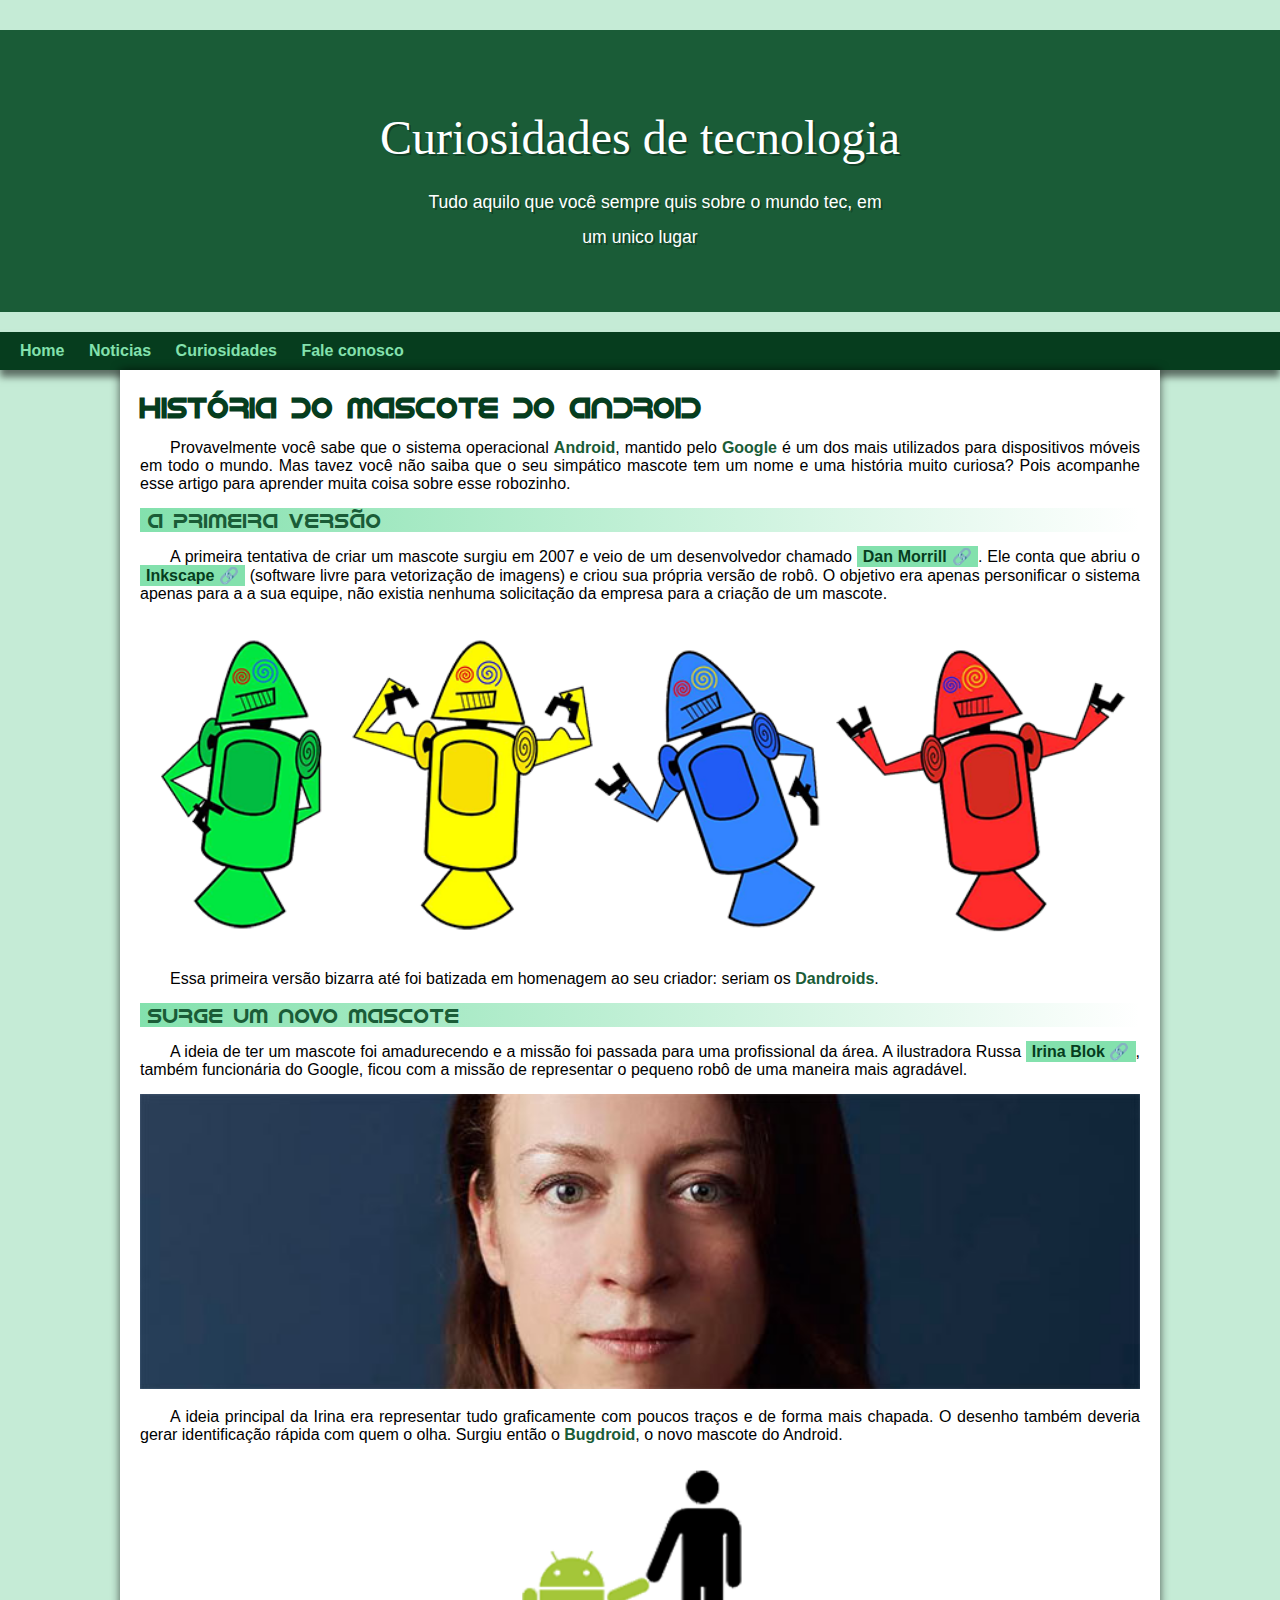
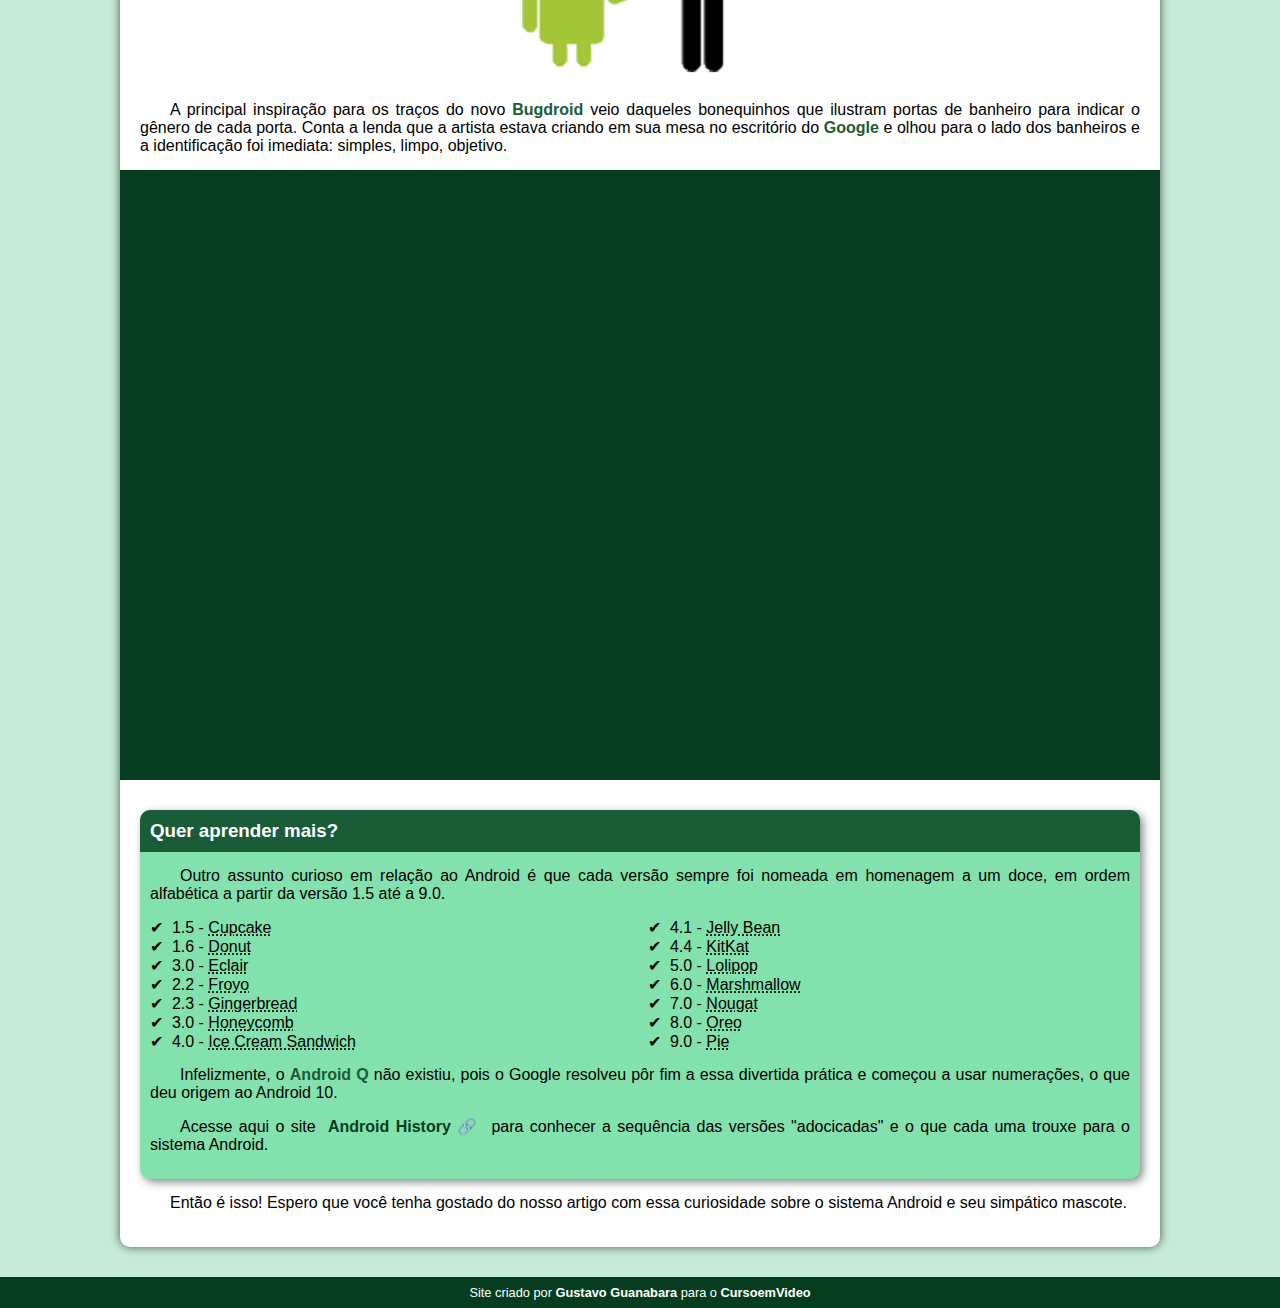
==== index.html @ 05cea0c4 "atualizado" ====
<!DOCTYPE html>
<html lang="pt-br">
<head>
    <meta charset="UTF-8">
    <meta http-equiv="X-UA-Compatible" content="IE=edge">
    <meta name="viewport" content="width=device-width, initial-scale=1.0">
    <title>Como surgiu o mascote do android?</title>
    <link rel="shortcut icon" href="imagens/favicon.ico" type="image/x-icon">
    <link rel="stylesheet" href="estilo/style.css">
</head>
<body>
    <header>
        <h1>Curiosidades de tecnologia</h1>
        <p class="tudo">Tudo aquilo que você sempre quis sobre o mundo tec, em um unico lugar</p>
    </header>
    <nav>
        <a href="#">Home</a>
        <a href="#">Noticias</a>
        <a href="#">Curiosidades</a>
        <a href="#">Fale conosco</a>
    </nav>
    <main>
        <article>
            <h1>História do Mascote do Android</h1>

            <p>Provavelmente você sabe que o sistema operacional <strong>Android</strong>, mantido pelo <strong>Google</strong> é um dos mais utilizados para dispositivos móveis em todo o mundo. Mas tavez você não saiba que o seu simpático mascote tem um nome e uma história muito curiosa? Pois acompanhe esse artigo para aprender muita coisa sobre esse robozinho.</p>

            <h2>A primeira versão</h2>

            <p>A primeira tentativa de criar um mascote surgiu em 2007 e veio de um desenvolvedor chamado <a href="https://androidcommunity.com/dan-morrill-shows-us-the-android-mascot-that-almost-was-20130103/" target="_blank" class="externo">Dan Morrill</a>. Ele conta que abriu o <a href="https://inkscape.org/pt-br/" target="_blank" class="externo">Inkscape</a> (software livre para vetorização de imagens) e criou sua própria versão de robô. O objetivo era apenas personificar o sistema apenas para a a sua equipe, não existia nenhuma solicitação da empresa para a criação de um mascote.</p>

            <picture>
                <source media="(max-width:670px )" srcset="imagens/dan-droids-pq.png">
                <img src="imagens/dan-droids.png" alt="Primeiro mascote do android">
            </picture>

            <p>Essa primeira versão bizarra até foi batizada em homenagem ao seu criador: seriam os <strong>Dandroids</strong>.</p>

            <h2>Surge um novo mascote</h2>

            <p>A ideia de ter um mascote foi amadurecendo e a missão foi passada para uma profissional da área. A ilustradora Russa <a href="https://www.irinablok.com/android" target="_blank" class="externo">Irina Blok</a>, também funcionária do Google, ficou com a missão de representar o pequeno robô de uma maneira mais agradável.</p>

            <picture>
                <source media="(max-width:670px )" srcset="imagens/irina-blok-pq.jpg">
                <img src="imagens/irina-blok.jpg" alt="Irina Blok, criadora do Bugdroid">
            </picture>

            <p>A ideia principal da Irina era representar tudo graficamente com poucos traços e de forma mais chapada. O desenho também deveria gerar identificação rápida com quem o olha. Surgiu então o <strong>Bugdroid</strong>, o novo mascote do Android.</p>

            <img src="imagens/bugdroid.png" class="pequena" alt="Bugdroid">

            <p>A principal inspiração para os traços do novo <strong>Bugdroid</strong> veio daqueles bonequinhos que ilustram portas de banheiro para indicar o gênero de cada porta. Conta a lenda que a artista estava criando em sua mesa no escritório do <strong>Google</strong> e olhou para o lado dos banheiros e a identificação foi imediata: simples, limpo, objetivo.</p>

            <div class="video"><iframe width="560" height="315" src="https://www.youtube.com/embed/l2UDgpLz20M" title="YouTube video player" frameborder="0" allow="accelerometer; autoplay; clipboard-write; encrypted-media; gyroscope; picture-in-picture; web-share" allowfullscreen></iframe></div>
            
             <aside>
                 <h3>Quer aprender mais?</h3> 
                 
                             <p>Outro assunto curioso em relação ao Android é que cada versão sempre foi nomeada em homenagem a um doce, em ordem alfabética a partir da versão 1.5 até a 9.0.</p>

                             <ul>
                                 <li>1.5 - <abbr title="bolo de copo">Cupcake</abbr></li>
                                 <li>1.6 - <abbr title="Rosquinha">Donut</abbr></li>
                                 <li>3.0 - <abbr title="bomba">Eclair</abbr></li>
                                 <li>2.2 - <abbr title="Iogurte congelado">Froyo</abbr></li>
                                 <li>2.3 - <abbr title="biscoito de gengibre">Gingerbread</abbr></li>
                                 <li>3.0 - <abbr title="Favo de mel">Honeycomb</abbr></li>
                                 <li>4.0 - <abbr title="Sanduiche de sorvete">Ice Cream Sandwich</abbr></li>
                                 <li>4.1 - <abbr title="jujuba">Jelly Bean</abbr></li>
                                 <li>4.4 - <abbr title="Kitkat">KitKat</abbr></li>
                                 <li>5.0 - <abbr title="Pirulito">Lolipop</abbr></li>
                                 <li>6.0 - <abbr title="Marshmallow">Marshmallow</abbr></li>
                                 <li>7.0 - <abbr title="Torrone">Nougat</abbr></li>
                                 <li>8.0 - <abbr title="Oreo">Oreo</abbr></li>
                                 <li>9.0 - <abbr title="Torta">Pie</abbr></li>
                             </ul>
                 
                             <p>Infelizmente, o <strong>Android Q</strong> não existiu, pois o Google resolveu pôr fim a essa divertida prática e começou a usar numerações, o que deu origem ao Android 10.</p>
                 
                             <p>Acesse aqui o site <a href="https://www.android.com/fntl/en_uk/history" target="_blank" class="externo">Android History</a> para conhecer a sequência das versões "adocicadas" e o que cada uma trouxe para o sistema Android.</p>
             </aside>
            

            <p>Então é isso! Espero que você tenha gostado do nosso artigo com essa curiosidade sobre o sistema Android e seu simpático mascote.</p>
        </article>
    </main>
    <footer>
        <p>Site criado por <a href="https://github.com/gustavoguanabara" target="_blank">Gustavo Guanabara</a> para o <a href="https://www.youtube.com/cursoemvideo" target="_blank">CursoemVideo</a></p>
    </footer>
    
</body>
</html>
---- estilo/style.css ----
@charset "UTF-8";

@import url('https://fonts.googleapis.com/css2?family=Fredericka+the+Great&display=swap');

@font-face{
    font-family: Android;
    src:url('../fontes/idroid.otf') format('opentype');
    font-weight:normal
}


:root{
    --cor0:#c5ebd6;
    --cor1:#83e1ad;
    --cor2:#3ddc84;
    --cor3:#2fa866;
    --cor4:#1a5c37;
    --cor5:#063d1e;
    --cor6:#FFFFFF;

    --fonte-padrao: Arial, verdana, Helvetica, sans-serif;
    --fonte-destaque: 'Bebas Neue', cursive;
    --fonte-android: 'Android', cursive;
}

*{
    margin: 0px;
    padding: 0px;
}



body{
    background-color:var(--cor0);
    font-family: var(--fonte-padrao);
    
}

a.externo::after{
    content: '\00A0\1F517';
}

main  p{
    margin: 15px 0px;
    text-align: justify;
    text-indent: 30px;
    
    
}

header{
    min-height: 150px;
    text-align: center;
    background-color: var(--cor4);
    
 
   
}

header > h1{
    background-color: var(--cor4);
    color:var(--cor6);
    font-family: var(--fonte-destaque);
    margin-top: 30px;
    padding-top: 80px;
    margin-bottom: 20px;
    font-size: 3em;
    text-shadow: 2px 2px 0px rgba(0, 0, 0, 0.303);
    font-weight: normal;
    
    
}

header > p{
    color: var(--cor6);
    background-color: var(--cor4);
    padding-bottom: 57px;
    font-size: 1.2em;
    font-family: var(--fonte-padrao);
    max-width: 500px;
    margin: auto;
    margin-bottom: 20px;
    padding-right: 10px;
    padding-left: 10px;
    text-shadow: 2px 2px 0px rgba(0, 0, 0, 0.303);
    text-align: justify;
    text-indent: 30px;
    line-height: 2em;
    font-size: 1.1em;
    
}

nav{
    background-color: var(--cor5);
    padding: 10px;
    box-shadow: 0px 7px 7px rgba(0, 0, 0, 0.529);
}

nav > a{
    color: var(--cor1);
    padding: 10px;
    text-decoration: none;
    font-weight: bolder;
    border-radius: 10px;
    transition-duration: 1s;
}

nav > a:hover{
    background-color: var(--cor3);
    color:var(--cor5)
}

main {
    min-width: 300px;
    max-width: 1000px;
    padding: 20px;
    margin: auto;
    margin-bottom: 30px;
    background-color: var(--cor6);
    box-shadow: 0px 0px 10px rgba(0, 0, 0, 0.626);
    border-bottom-left-radius: 10px;
    border-bottom-right-radius: 10px;
}

main h1{
    color:var(--cor5);
    font-family: var(--fonte-android);
    font-size: 1.8em;
}

main h2{
    font-family: var(--fonte-android);
    color: var(--cor4);
    font-size: 1.3em;
    font-weight: normal;
    background-image: linear-gradient(to right,var(--cor1), transparent);
    text-indent: 8px;
    
}

main strong{
    color: var(--cor4);
    font-weight: bold;
    
}

main a{
    text-decoration: none;
    font-weight: bold;
    color: var(--cor5);
    background-color: var(--cor1);
    padding: 2px 6px;
}

main a:hover{
    text-decoration: underline;
    color: var(--cor4);
} 

main img{
    width: 100%;

}

main img.pequena{
    max-width: 350px;
    display: block;
    margin: auto;
}

div.video{
    background-color: var(--cor5);
    
    margin: 0px -20px 30px -20px;
    padding: 20px;
    padding-bottom: 59%;
    position:relative
}

div.video > iframe{
    position: absolute;
    top: 5%;
    left: 5%;
    width: 90%;
    right: 90%;

}

header p.tudo{
    text-align: center;
}

aside{
    background-color: var(--cor1);
    padding: 10px;
    border-radius: 10px;
    box-shadow: 3px 3px 8px rgba(0, 0, 0, 0.471);
}

aside > h3{
    background-color: var(--cor4);
    color: white;
    padding: 10px;
    margin: -10px -10px 0px -10px;
    border-radius: 10px 10px 0px 0px;
    
}

aside > ul{
    list-style-type: "\2714\00A0\00A0";
    list-style-position: inside;
    columns: 2;
}

footer{
    background-color: var(--cor5);
    color: var(--cor6);
    text-align: center;
    font-size: 0.8em;
    padding: 8px;
}

footer a{
    color: white;
    font-weight: bolder;
    text-decoration: none;
}

footer a:hover{
    text-decoration: underline;
    color: var(--cor2);
}
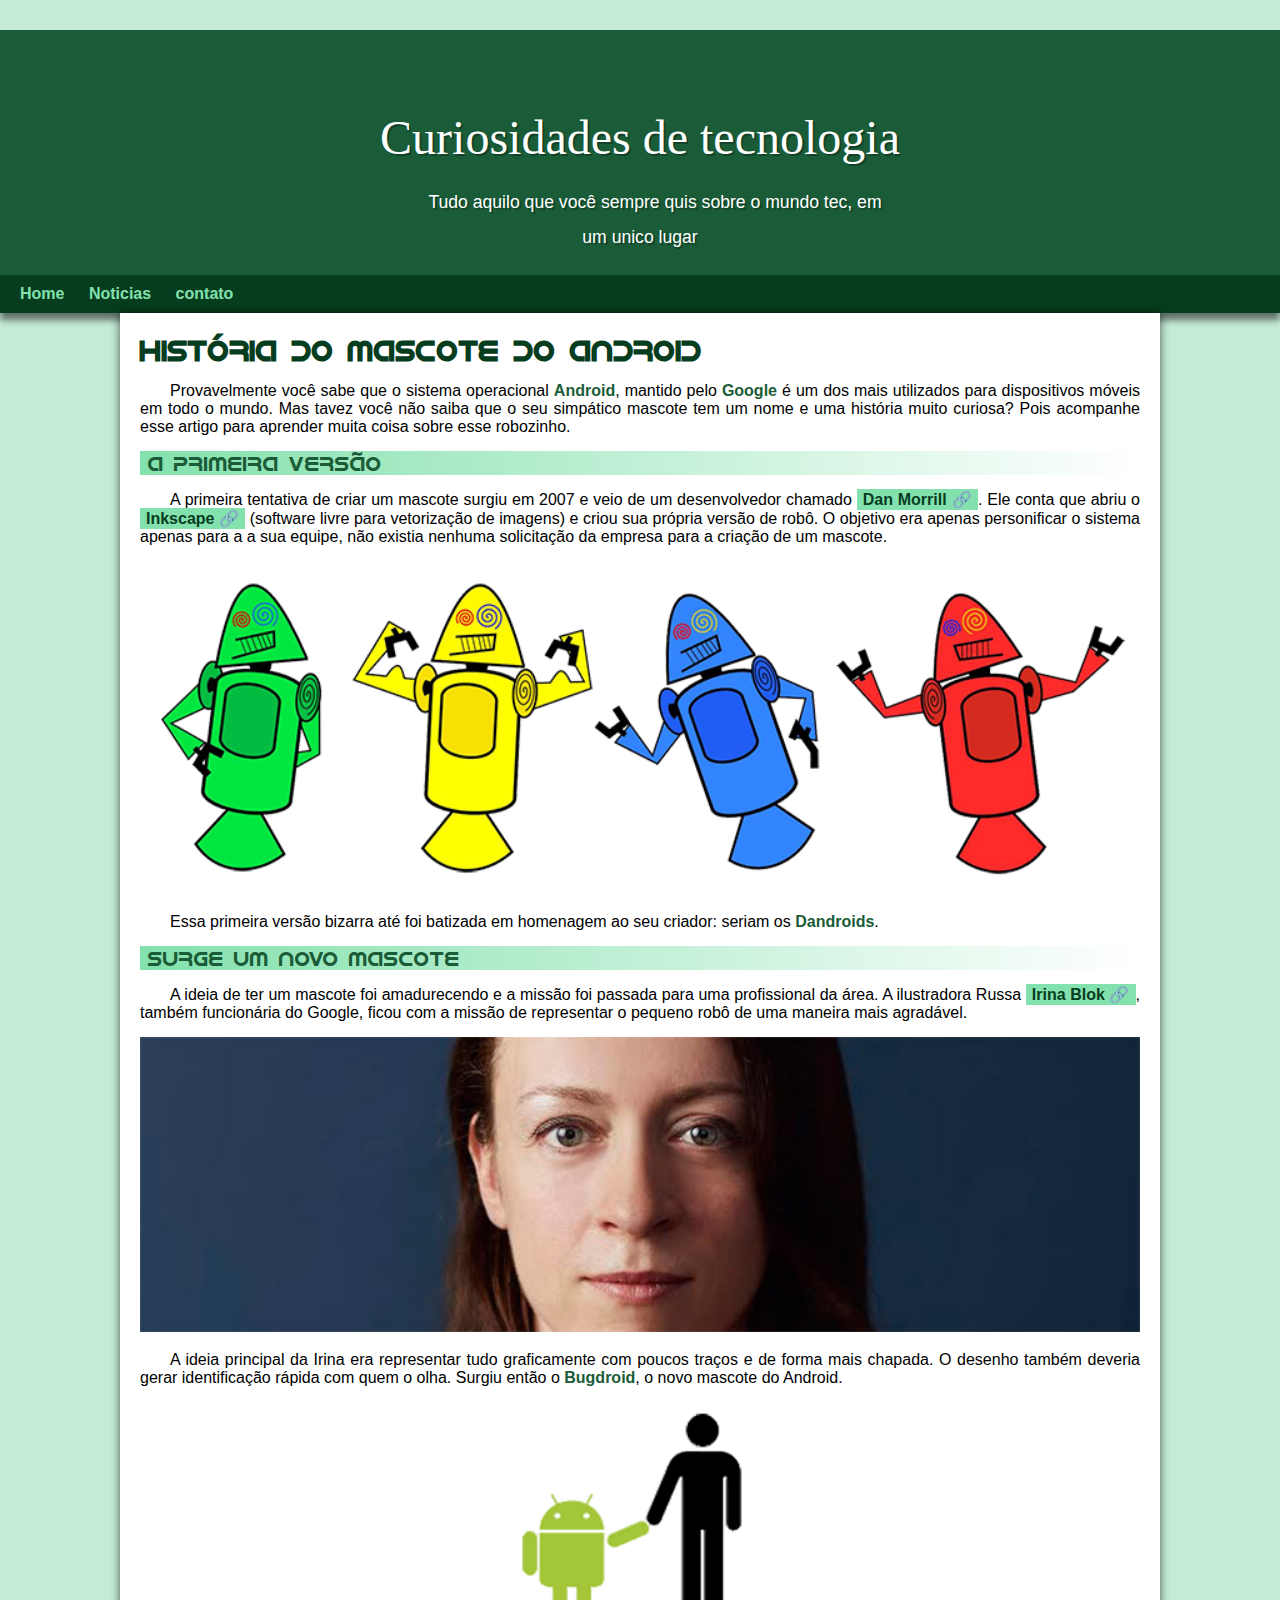
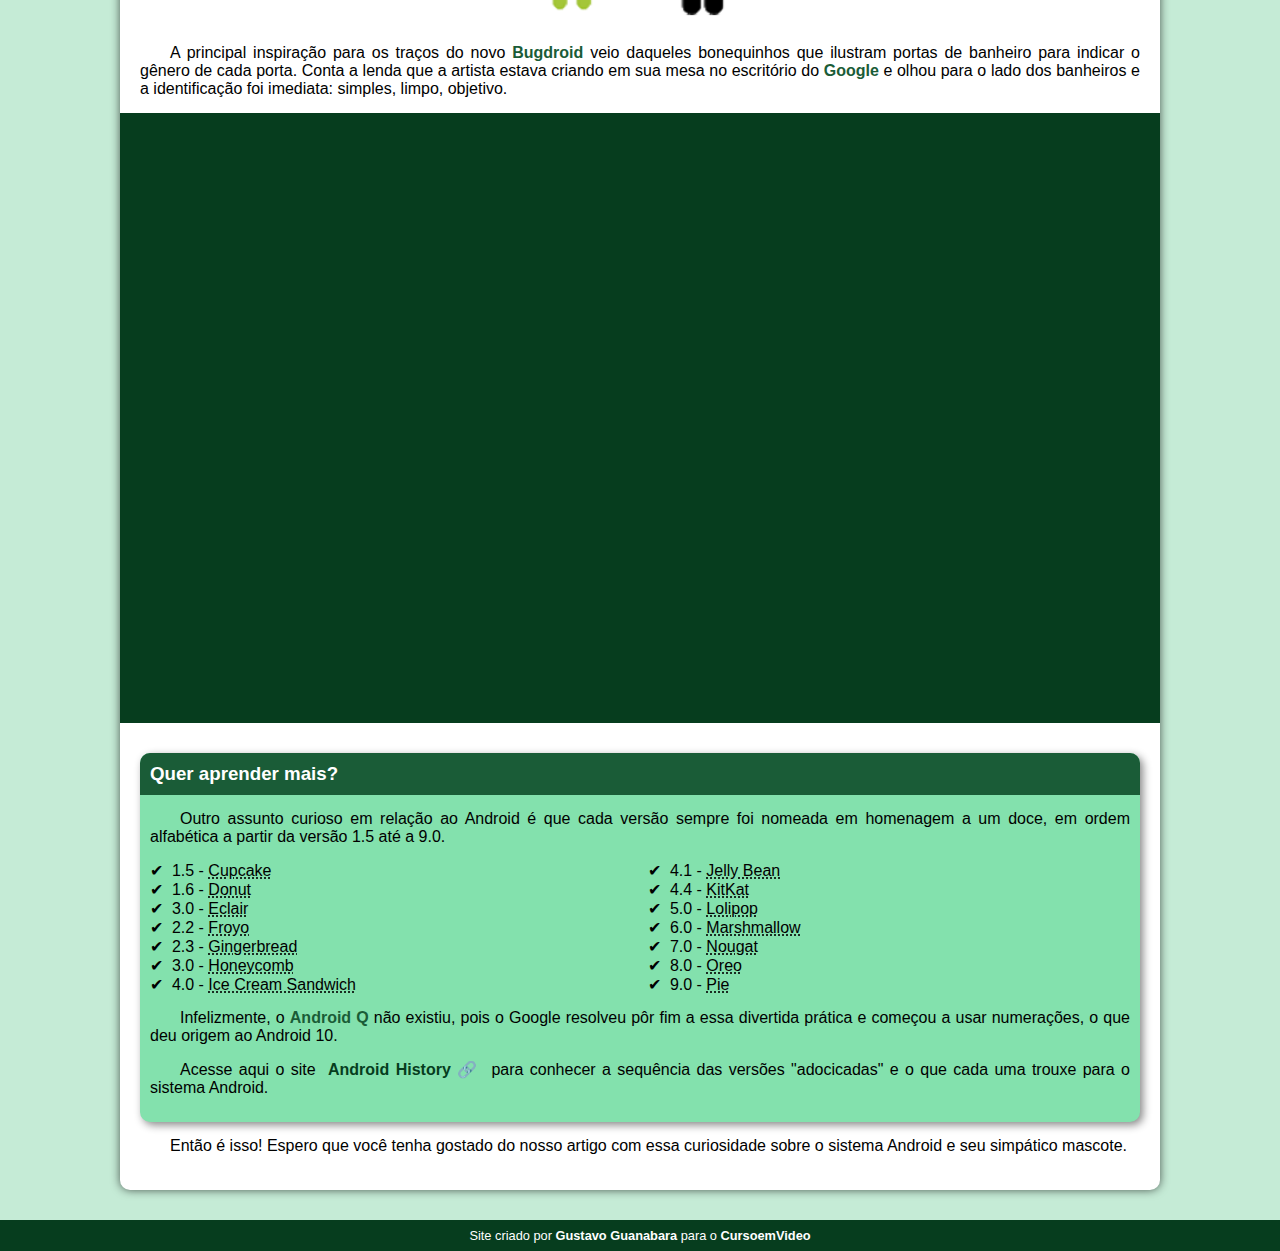
==== commit 4d35405c: "atuzalizado" ====
--- a/index.html
+++ b/index.html
@@ -16,8 +16,7 @@
     <nav>
         <a href="#">Home</a>
         <a href="#">Noticias</a>
-        <a href="#">Curiosidades</a>
-        <a href="#">Fale conosco</a>
+        <a href="#">contato</a>
     </nav>
     <main>
         <article>
--- a/estilo/style.css
+++ b/estilo/style.css
@@ -79,7 +79,7 @@
     font-family: var(--fonte-padrao);
     max-width: 500px;
     margin: auto;
-    margin-bottom: 20px;
+    padding-bottom: 20px;
     padding-right: 10px;
     padding-left: 10px;
     text-shadow: 2px 2px 0px rgba(0, 0, 0, 0.303);
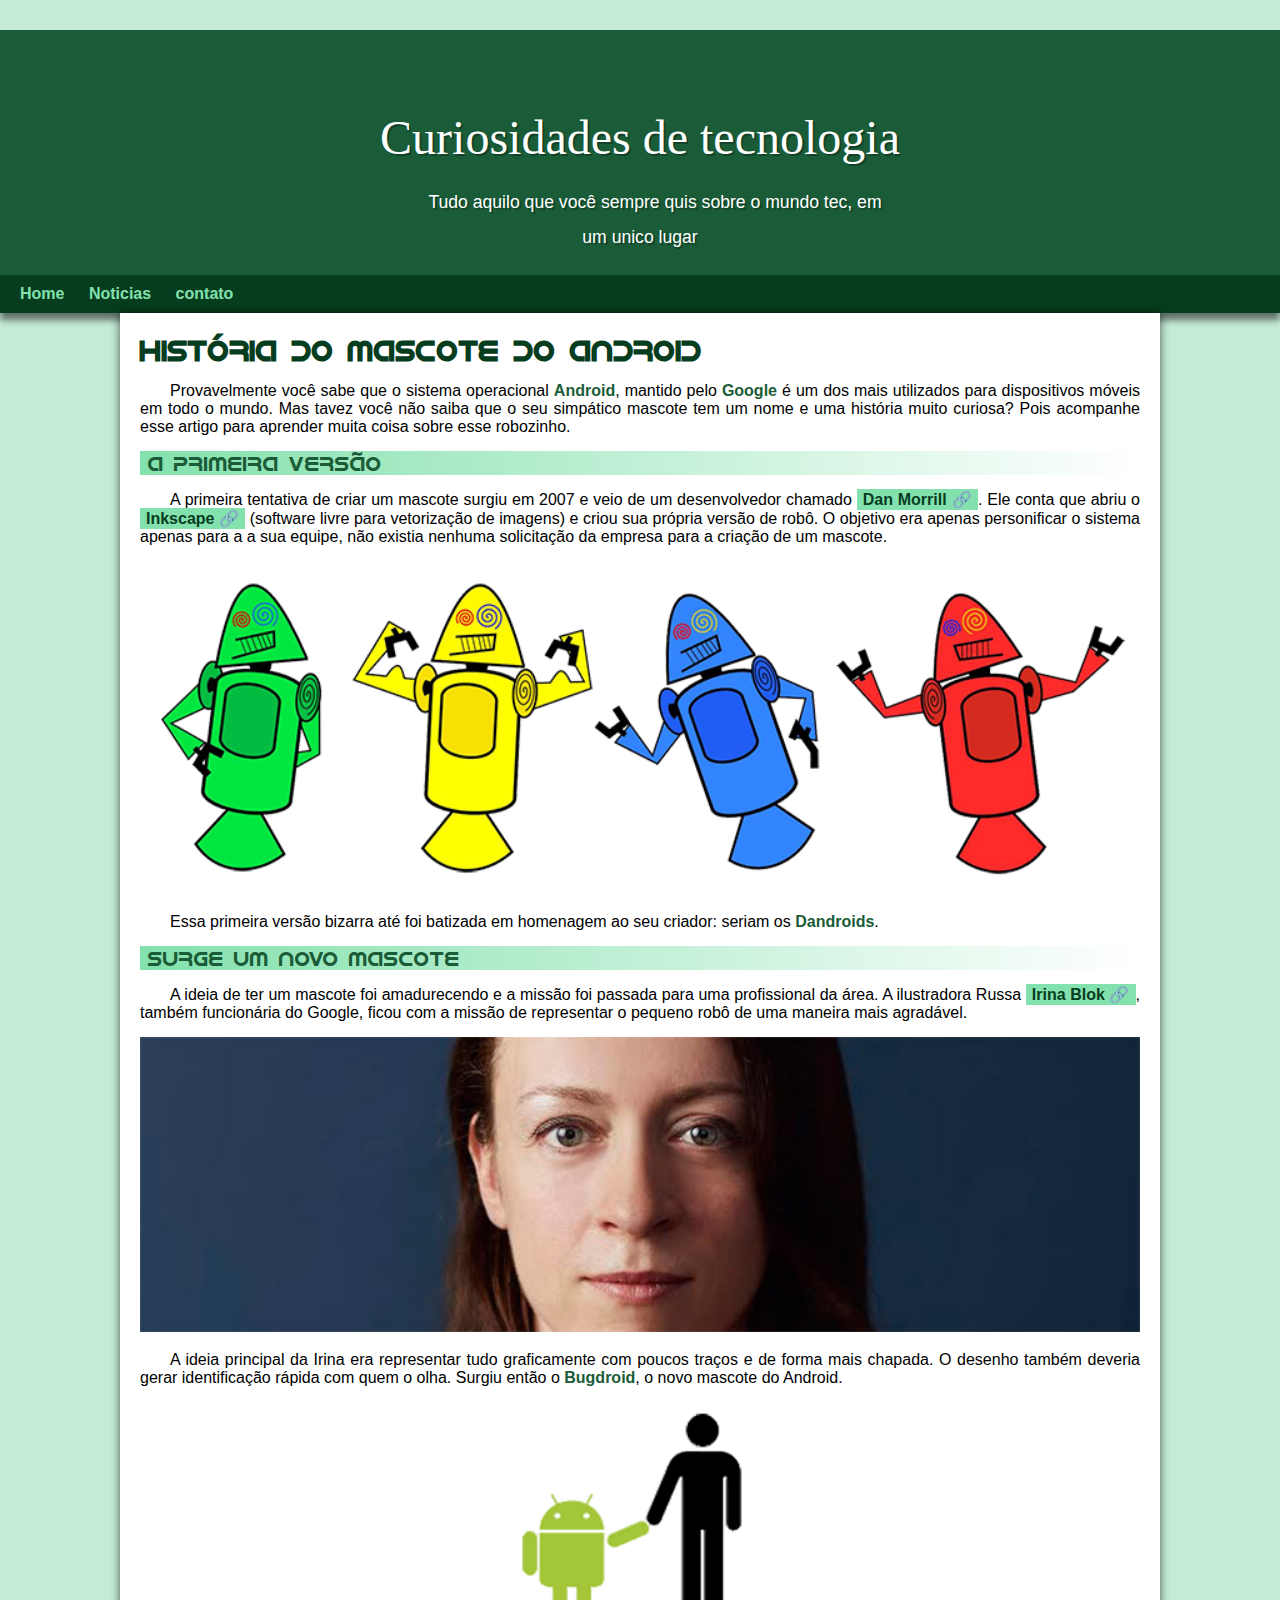
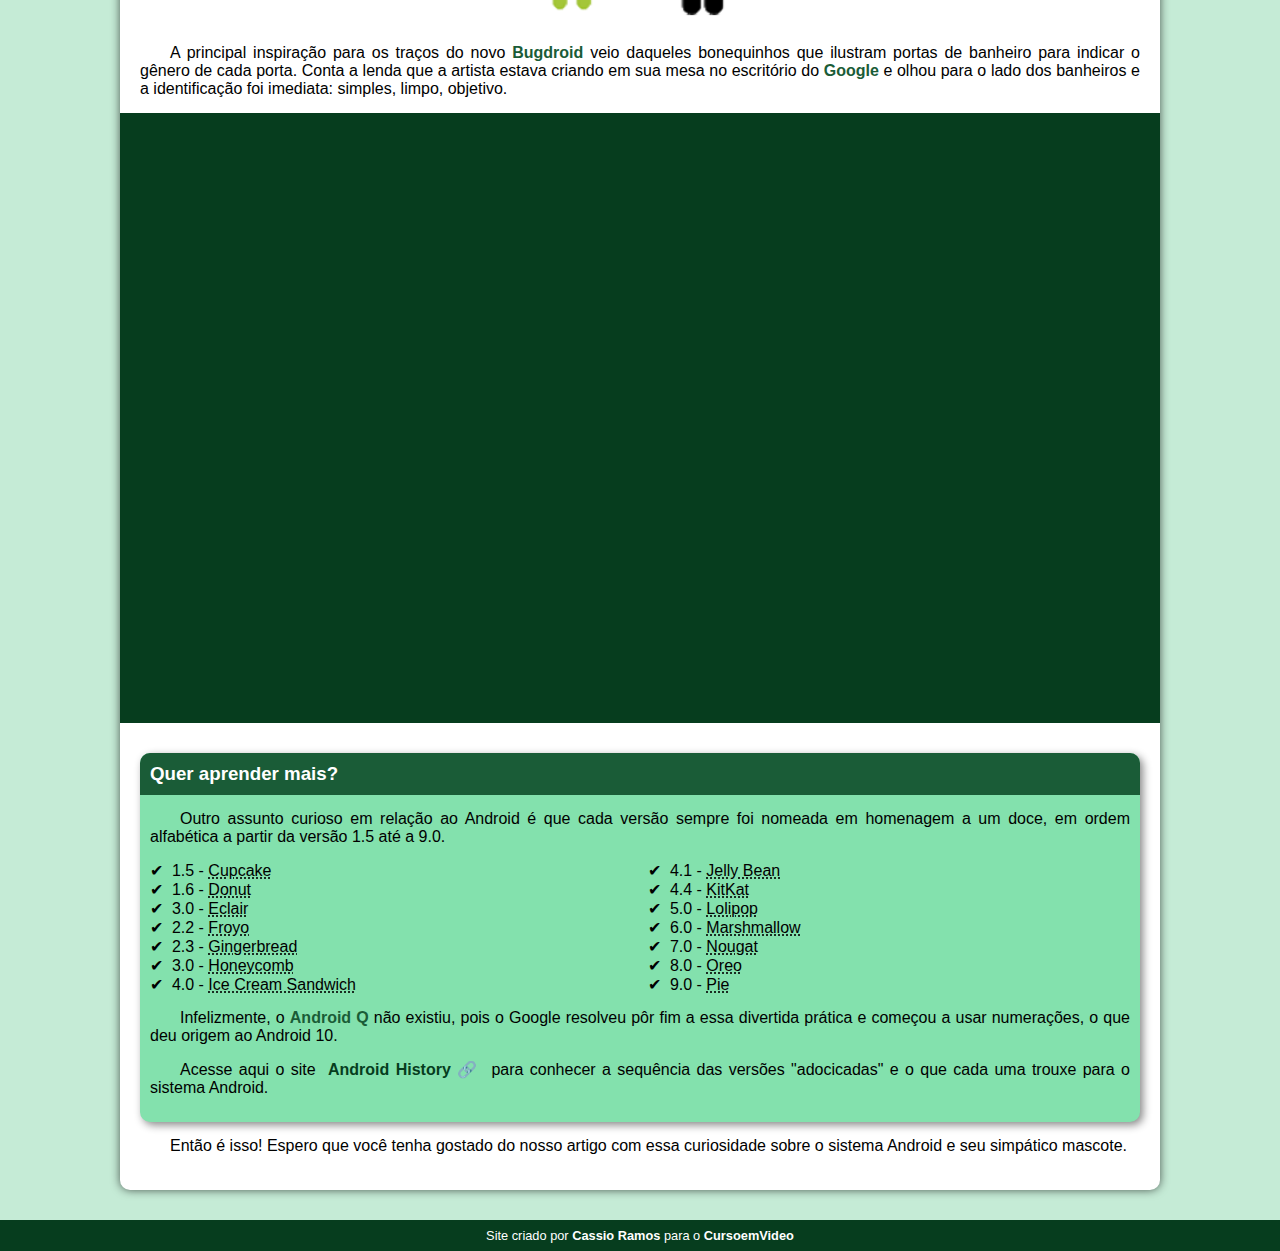
==== commit 43109ca8: "atualizado" ====
--- a/index.html
+++ b/index.html
@@ -84,7 +84,7 @@
         </article>
     </main>
     <footer>
-        <p>Site criado por <a href="https://github.com/gustavoguanabara" target="_blank">Gustavo Guanabara</a> para o <a href="https://www.youtube.com/cursoemvideo" target="_blank">CursoemVideo</a></p>
+        <p>Site criado por <a href="https://github.com/gustavoguanabara" target="_blank">Cassio Ramos</a> para o <a href="https://www.youtube.com/cursoemvideo" target="_blank">CursoemVideo</a></p>
     </footer>
     
 </body>
